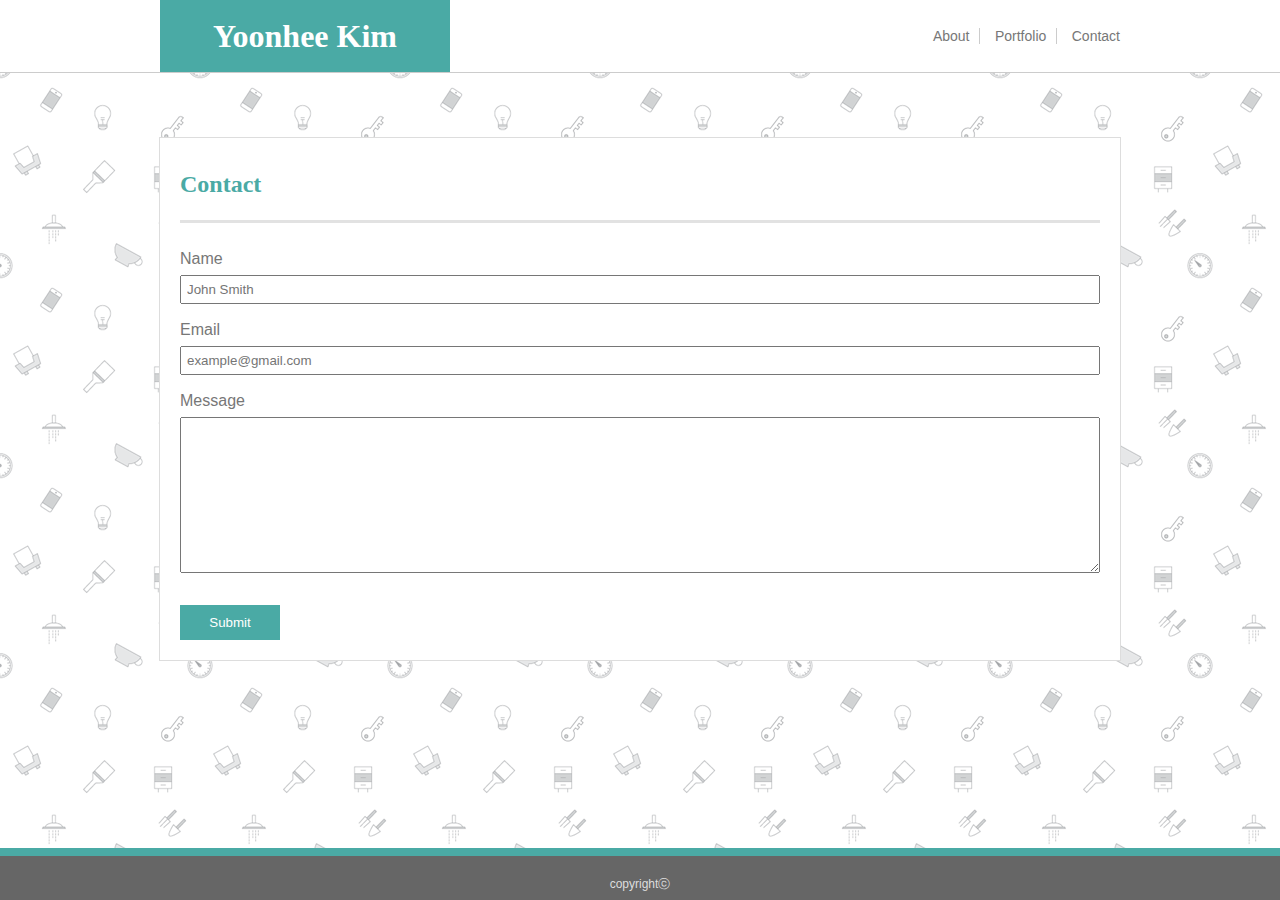
==== contact.html @ 718b18b2 "reponsive" ====
<!DOCTYPE <!DOCTYPE html>
<html>
<head>
    <meta charset="utf-8" />
    <meta http-equiv="X-UA-Compatible" content="IE=edge">
    <title>Yoon's Portfolio</title>
    <meta name="viewport" content="width=device-width, initial-scale=1">
    <link rel="stylesheet" type="text/css" href="assets/css/style.css">
    <script src="main.js"></script>
</head>
<body>
    <header>
        <div class="nav">
            <a href="index.html"><h1 class="logo">Yoonhee Kim</h1></a>
            <ul class="navbar">
                <li><a href="index.html">About</a></li>
                <li><a href="portfolio.html">Portfolio</a></li>
                <li><a href="contact.html">Contact</a></li>
            </ul>
        </div>
    
    </header>
    <div class="container">
        <br>
        <br>
        <section class="mainbox"> 
            <h2>Contact</h2>
            <form>
                Name<br>
                <input type="text" name="name" placeholder="John Smith"><br>
                Email<br>
                <input type="text" name="email" placeholder="example@gmail.com"><br>
                Message<br>
                <textarea name="message" rows="10"></textarea><br><br>
                <input type="submit" name="submit">
            </form>
        </section>
        <br>
        <br>
    </div>
    


    <footer>
        <p>copyrightⓒ</p>
    </footer>
</body>
</html>
---- assets/css/style.css ----
html body {
    height: 100%;
    margin: 0;
}


body {
    color: #777777;
    font-family: 'Arial', 'Helvetica Neue', Helvetica, sans-serif;
    line-height: 200%;
    display: flex;
    flex-direction: column;
    background-image: url("../images/doodles.png");
}
header{
    border-bottom: 1px solid #cccccc;
    background-color: #ffffff;
}
.nav{
    width: 960px;
    margin: auto;
    clear: both;
    align-items: center;
}
.logo {    
    color: white;
    background-color: #4aaaa5;
    padding: 20px;
    margin: 0;
    width: 250px;
    text-align: center;
    font-family: 'Georgia', Times, Times New Roman, serif;
    float: left;  
}
.navbar {
    float: right;
    position:relative;
    margin-top: 20px;
}
.navbar ul{
    list-style-type: none;
    padding:0;
    margin:0;
}
.navbar li{
    display: inline;
    padding: 0px 10px;
    font-size: 14px;
    border-right: 1px solid #cccccc;
}
.navbar li:last-child{
    border-right: none;
    padding: 0px 0px 0px 10px;
}
.navbar a {
    text-decoration: none;
    color: #777777;
}
.navbar a:hover {
    color: #4aaaa5;
}
.container{
    clear:both;
    flex: 1 0 auto;
    margin: auto;
}
.container h2 {
    border-bottom: 3px solid #dddd;
    color: #4aaaa5;
    padding-bottom: 20px;
    font-family: 'Georgia', Times, Times New Roman, serif;
}
.mainbox{
    width: 920px;
    margin: auto;
    border: 1px solid #dddddd;
    padding: 10px 20px;
    background-color: #ffffff;
    overflow: auto;

}
#index-img{
    float: left;
    margin-right: 20px;
}
.game {
    width: 300px;
    float: left;
    margin: 20px 55px 30px 0px;
    position: relative;
    
}
.game:nth-child(odd){
    margin-right: 0px;
}
.game p{
    position: absolute;
    background-color: #4aaaa5;
    text-align: center;
    width: 280px;
    padding: 10px;
    color: #ffffff;
    font-family: 'Georgia', Times, Times New Roman, serif;
    font-size: 20px;
    bottom: 0px;
}
input, textarea{
    width: 100%;
}
input[type=submit]{
    width: 100px;
    background-color: #4aaaa5;
    color: #ffffff;
    border: none;
    padding: 10px 0px;
    cursor: pointer;
    
}
footer {
    background-color: #666666;
    border-top: 8px solid #4aaaa5;
    color: #dddddd;
    text-align: center;
    align-content: flex-end;
    font-size: 12px;
    width: 100%;
    flex-shrink: 0;
    display: flex;
    flex-direction: column
}
footer p {
    margin-bottom: 0;
}
input {
    margin-bottom: 10px;
    padding:5px;
}
form {
    margin-bottom: 0px;
}
@media screen and (max-width: 980px){
    .nav, .container{
        width: 95%;
    }
    .mainbox{
        width: 660px;
        float: left;
    }
    .game{
        width: 300px;
    }
}
@media screen and (max-width: 768px){
    .nav, .container {
        width: 95%;
    }
    .mainbox{
        width: auto;
        float: none
    }
   

}
@media screen and (max-width: 640px){
    .logo, .nav, .navbar{
        width: 100%;
    }
   .navbar{
       text-align: center;
   }
   .game, .game img{
       width: 100%;
       height: auto;
   }
   .game p{
       width: 100%;
       box-sizing: border-box;
   }
   #index-img{
       width: 100%;
       height: auto;
   }
   
}
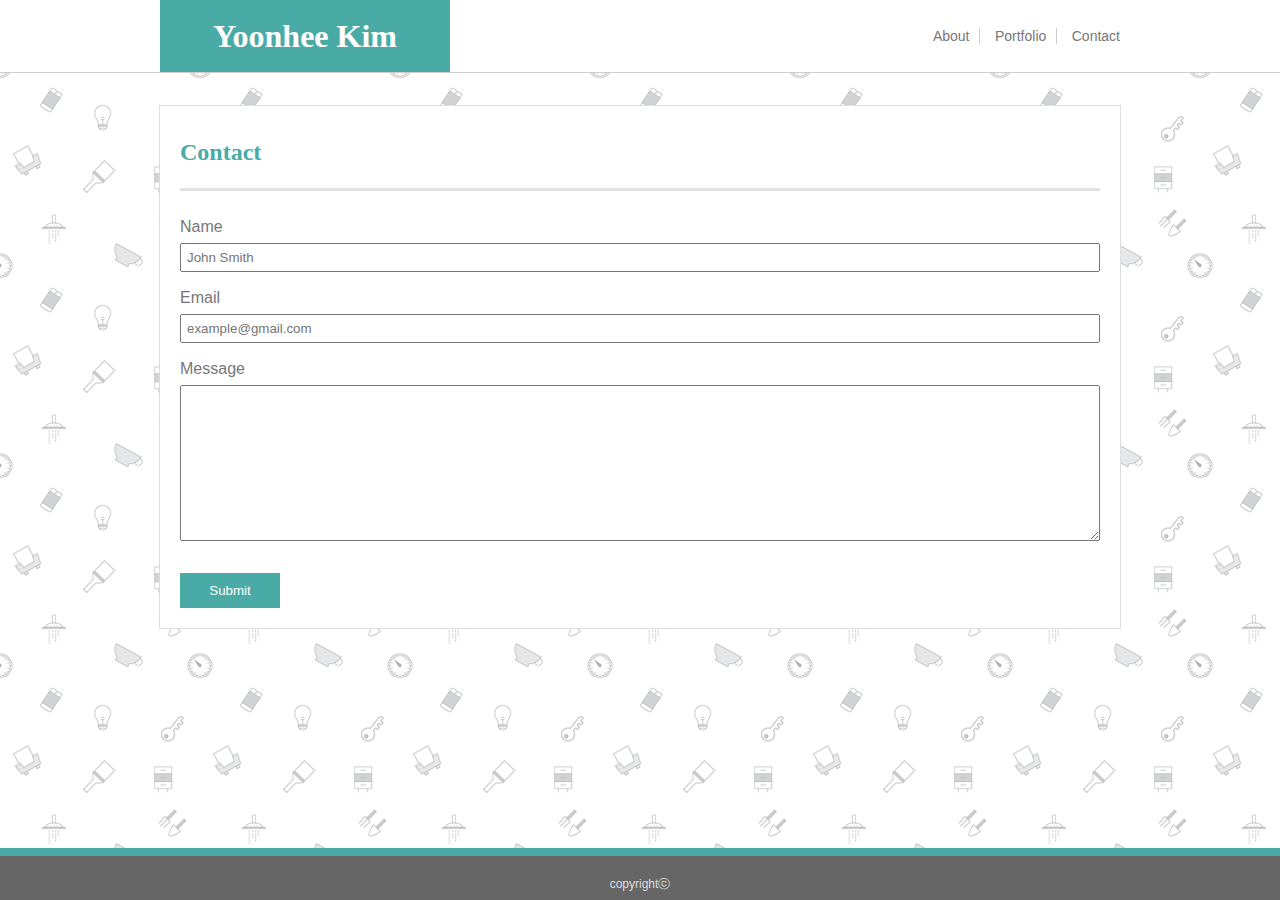
==== commit 49656d54: "done1" ====
--- a/contact.html
+++ b/contact.html
@@ -22,7 +22,6 @@
     </header>
     <div class="container">
         <br>
-        <br>
         <section class="mainbox"> 
             <h2>Contact</h2>
             <form>
--- a/assets/css/style.css
+++ b/assets/css/style.css
@@ -140,7 +140,7 @@
 }
 @media screen and (max-width: 980px){
     .nav, .container{
-        width: 95%;
+        width: 90%;
     }
     .mainbox{
         width: 660px;
@@ -152,7 +152,7 @@
 }
 @media screen and (max-width: 768px){
     .nav, .container {
-        width: 95%;
+        width: 90%;
     }
     .mainbox{
         width: auto;
@@ -164,6 +164,9 @@
 @media screen and (max-width: 640px){
     .logo, .nav, .navbar{
         width: 100%;
+    }
+    .nav{
+        position: static;
     }
    .navbar{
        text-align: center;
